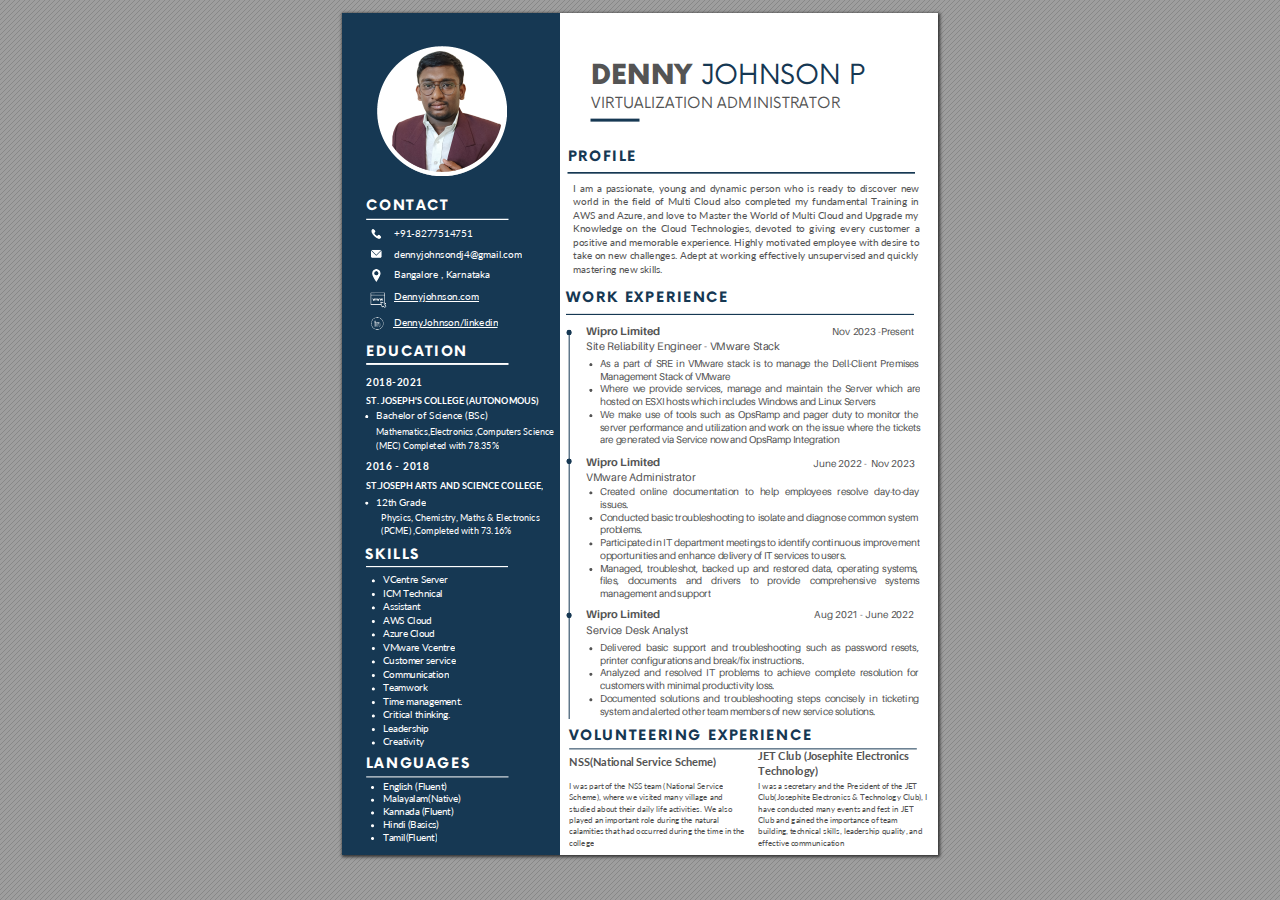
==== Denny-Johnson.html @ 2ca5f696 "First push" ====
<!DOCTYPE html>
<!-- Created by pdf2htmlEX (https://github.com/pdf2htmlEX/pdf2htmlEX) -->
<html xmlns="http://www.w3.org/1999/xhtml">
<head>
<meta charset="utf-8"/>
<meta name="generator" content="pdf2htmlEX"/>
<meta http-equiv="X-UA-Compatible" content="IE=edge,chrome=1"/>
<style type="text/css">
/*! 
 * Base CSS for pdf2htmlEX
 * Copyright 2012,2013 Lu Wang <coolwanglu@gmail.com> 
 * https://github.com/pdf2htmlEX/pdf2htmlEX/blob/master/share/LICENSE
 */#sidebar{position:absolute;top:0;left:0;bottom:0;width:250px;padding:0;margin:0;overflow:auto}#page-container{position:absolute;top:0;left:0;margin:0;padding:0;border:0}@media screen{#sidebar.opened+#page-container{left:250px}#page-container{bottom:0;right:0;overflow:auto}.loading-indicator{display:none}.loading-indicator.active{display:block;position:absolute;width:64px;height:64px;top:50%;left:50%;margin-top:-32px;margin-left:-32px}.loading-indicator img{position:absolute;top:0;left:0;bottom:0;right:0}}@media print{@page{margin:0}html{margin:0}body{margin:0;-webkit-print-color-adjust:exact}#sidebar{display:none}#page-container{width:auto;height:auto;overflow:visible;background-color:transparent}.d{display:none}}.pf{position:relative;background-color:white;overflow:hidden;margin:0;border:0}.pc{position:absolute;border:0;padding:0;margin:0;top:0;left:0;width:100%;height:100%;overflow:hidden;display:block;transform-origin:0 0;-ms-transform-origin:0 0;-webkit-transform-origin:0 0}.pc.opened{display:block}.bf{position:absolute;border:0;margin:0;top:0;bottom:0;width:100%;height:100%;-ms-user-select:none;-moz-user-select:none;-webkit-user-select:none;user-select:none}.bi{position:absolute;border:0;margin:0;-ms-user-select:none;-moz-user-select:none;-webkit-user-select:none;user-select:none}@media print{.pf{margin:0;box-shadow:none;page-break-after:always;page-break-inside:avoid}@-moz-document url-prefix(){.pf{overflow:visible;border:1px solid #fff}.pc{overflow:visible}}}.c{position:absolute;border:0;padding:0;margin:0;overflow:hidden;display:block}.t{position:absolute;white-space:pre;font-size:1px;transform-origin:0 100%;-ms-transform-origin:0 100%;-webkit-transform-origin:0 100%;unicode-bidi:bidi-override;-moz-font-feature-settings:"liga" 0}.t:after{content:''}.t:before{content:'';display:inline-block}.t span{position:relative;unicode-bidi:bidi-override}._{display:inline-block;color:transparent;z-index:-1}::selection{background:rgba(127,255,255,0.4)}::-moz-selection{background:rgba(127,255,255,0.4)}.pi{display:none}.d{position:absolute;transform-origin:0 100%;-ms-transform-origin:0 100%;-webkit-transform-origin:0 100%}.it{border:0;background-color:rgba(255,255,255,0.0)}.ir:hover{cursor:pointer}</style>
<style type="text/css">
/*! 
 * Fancy styles for pdf2htmlEX
 * Copyright 2012,2013 Lu Wang <coolwanglu@gmail.com> 
 * https://github.com/pdf2htmlEX/pdf2htmlEX/blob/master/share/LICENSE
 */@keyframes fadein{from{opacity:0}to{opacity:1}}@-webkit-keyframes fadein{from{opacity:0}to{opacity:1}}@keyframes swing{0{transform:rotate(0)}10%{transform:rotate(0)}90%{transform:rotate(720deg)}100%{transform:rotate(720deg)}}@-webkit-keyframes swing{0{-webkit-transform:rotate(0)}10%{-webkit-transform:rotate(0)}90%{-webkit-transform:rotate(720deg)}100%{-webkit-transform:rotate(720deg)}}@media screen{#sidebar{background-color:#2f3236;background-image:url("[data-uri]")}#outline{font-family:Georgia,Times,"Times New Roman",serif;font-size:13px;margin:2em 1em}#outline ul{padding:0}#outline li{list-style-type:none;margin:1em 0}#outline li>ul{margin-left:1em}#outline a,#outline a:visited,#outline a:hover,#outline a:active{line-height:1.2;color:#e8e8e8;text-overflow:ellipsis;white-space:nowrap;text-decoration:none;display:block;overflow:hidden;outline:0}#outline a:hover{color:#0cf}#page-container{background-color:#9e9e9e;background-image:url("[data-uri]");-webkit-transition:left 500ms;transition:left 500ms}.pf{margin:13px auto;box-shadow:1px 1px 3px 1px #333;border-collapse:separate}.pc.opened{-webkit-animation:fadein 100ms;animation:fadein 100ms}.loading-indicator.active{-webkit-animation:swing 1.5s ease-in-out .01s infinite alternate none;animation:swing 1.5s ease-in-out .01s infinite alternate none}.checked{background:no-repeat url([data-uri])}}</style>
<style type="text/css">
.ff0{font-family:sans-serif;visibility:hidden;}
@font-face{font-family:ff1;src:url('[data-uri]')format("woff");}.ff1{font-family:ff1;line-height:0.770000;font-style:normal;font-weight:normal;visibility:visible;}
@font-face{font-family:ff2;src:url('[data-uri]')format("woff");}.ff2{font-family:ff2;line-height:0.750000;font-style:normal;font-weight:normal;visibility:visible;}
@font-face{font-family:ff3;src:url('[data-uri]')format("woff");}.ff3{font-family:ff3;line-height:0.770000;font-style:normal;font-weight:normal;visibility:visible;}
@font-face{font-family:ff4;src:url('[data-uri]')format("woff");}.ff4{font-family:ff4;line-height:0.958000;font-style:normal;font-weight:normal;visibility:visible;}
@font-face{font-family:ff5;src:url('[data-uri]')format("woff");}.ff5{font-family:ff5;line-height:0.965500;font-style:normal;font-weight:normal;visibility:visible;}
@font-face{font-family:ff6;src:url('[data-uri]')format("woff");}.ff6{font-family:ff6;line-height:0.931000;font-style:normal;font-weight:normal;visibility:visible;}
@font-face{font-family:ff7;src:url('[data-uri]')format("woff");}.ff7{font-family:ff7;line-height:0.964000;font-style:normal;font-weight:normal;visibility:visible;}
.m0{transform:matrix(0.250000,0.000000,0.000000,0.250000,0,0);-ms-transform:matrix(0.250000,0.000000,0.000000,0.250000,0,0);-webkit-transform:matrix(0.250000,0.000000,0.000000,0.250000,0,0);}
.m1{transform:none;-ms-transform:none;-webkit-transform:none;}
.v0{vertical-align:0.000000px;}
.ls0{letter-spacing:0.000000px;}
.sc_{text-shadow:none;}
.sc0{text-shadow:-0.015em 0 transparent,0 0.015em transparent,0.015em 0 transparent,0 -0.015em  transparent;}
@media screen and (-webkit-min-device-pixel-ratio:0){
.sc_{-webkit-text-stroke:0px transparent;}
.sc0{-webkit-text-stroke:0.015em transparent;text-shadow:none;}
}
.ws1{word-spacing:-38.102393px;}
.ws9{word-spacing:-10.687139px;}
.ws3{word-spacing:-10.237439px;}
.ws7{word-spacing:-10.139994px;}
.ws2{word-spacing:-10.139955px;}
.ws8{word-spacing:-10.139949px;}
.ws0{word-spacing:-10.139943px;}
.ws4{word-spacing:-10.135626px;}
.ws5{word-spacing:-9.722879px;}
.ws6{word-spacing:-9.717570px;}
.wsb{word-spacing:-8.203680px;}
.wsa{word-spacing:-8.192000px;}
.wsc{word-spacing:0.000000px;}
._5{margin-left:-1.054970px;}
._3{width:1.447965px;}
._0{width:3.196674px;}
._2{width:5.003906px;}
._1{width:6.652161px;}
._4{width:8.328775px;}
._9{width:9.877918px;}
._8{width:11.362708px;}
._6{width:16.543832px;}
._7{width:29.198012px;}
.fc2{color:rgb(22,56,83);}
.fc1{color:rgb(84,84,84);}
.fc0{color:rgb(255,255,255);}
.fs7{font-size:32.000000px;}
.fs6{font-size:35.999999px;}
.fs5{font-size:37.979998px;}
.fs4{font-size:39.989998px;}
.fs8{font-size:43.979998px;}
.fs0{font-size:55.979998px;}
.fs3{font-size:61.499997px;}
.fs2{font-size:107.999996px;}
.fs1{font-size:108.089992px;}
.y0{bottom:-0.500000px;}
.y1{bottom:0.000014px;}
.y33{bottom:9.710319px;}
.y22{bottom:14.243615px;}
.y32{bottom:21.043653px;}
.y21{bottom:26.993615px;}
.y31{bottom:32.376986px;}
.y20{bottom:39.743614px;}
.y30{bottom:43.710319px;}
.y1f{bottom:52.493614px;}
.y2f{bottom:55.043653px;}
.y1e{bottom:65.243613px;}
.y2e{bottom:66.376986px;}
.y35{bottom:80.010885px;}
.y23{bottom:86.760884px;}
.y36{bottom:88.293572px;}
.y34{bottom:95.010884px;}
.y17{bottom:109.635691px;}
.y25{bottom:114.831619px;}
.y16{bottom:123.135691px;}
.y15{bottom:136.635690px;}
.y54{bottom:140.117226px;}
.y14{bottom:150.135690px;}
.y53{bottom:152.867226px;}
.y13{bottom:163.635689px;}
.y52{bottom:165.617225px;}
.y12{bottom:177.135689px;}
.y51{bottom:178.367225px;}
.y11{bottom:190.635688px;}
.y50{bottom:191.117224px;}
.y4f{bottom:203.867224px;}
.y10{bottom:204.135687px;}
.yf{bottom:217.635687px;}
.y3e{bottom:221.317263px;}
.ye{bottom:231.135686px;}
.y3c{bottom:237.203606px;}
.y3d{bottom:237.280838px;}
.yd{bottom:244.635686px;}
.y4e{bottom:257.597101px;}
.yc{bottom:258.135685px;}
.y4d{bottom:270.347101px;}
.yb{bottom:271.635685px;}
.y4c{bottom:283.097100px;}
.y4b{bottom:295.847100px;}
.ya{bottom:296.107716px;}
.y4a{bottom:308.597099px;}
.y49{bottom:321.347099px;}
.y59{bottom:321.358523px;}
.y48{bottom:334.097098px;}
.y58{bottom:334.858522px;}
.y47{bottom:346.847098px;}
.y1d{bottom:349.394865px;}
.y46{bottom:359.597097px;}
.y1c{bottom:366.108465px;}
.y3b{bottom:374.047112px;}
.y1b{bottom:385.158488px;}
.y39{bottom:388.344896px;}
.y3a{bottom:389.097080px;}
.y57{bottom:406.408495px;}
.y45{bottom:411.208459px;}
.y56{bottom:419.908495px;}
.y44{bottom:423.958458px;}
.y19{bottom:435.808429px;}
.y43{bottom:436.708458px;}
.y42{bottom:449.458457px;}
.y18{bottom:450.958400px;}
.y41{bottom:462.208457px;}
.y1a{bottom:469.209472px;}
.y40{bottom:474.958456px;}
.y3f{bottom:487.708456px;}
.y2{bottom:498.326785px;}
.y38{bottom:504.858377px;}
.y37{bottom:519.908328px;}
.y5a{bottom:519.908357px;}
.y55{bottom:528.772068px;}
.y24{bottom:552.265465px;}
.y9{bottom:554.971472px;}
.y8{bottom:577.469741px;}
.y2d{bottom:582.668911px;}
.y2c{bottom:596.168910px;}
.y7{bottom:596.919849px;}
.y2b{bottom:609.668910px;}
.y6{bottom:617.810408px;}
.y2a{bottom:623.168909px;}
.y29{bottom:636.668909px;}
.y5{bottom:644.834270px;}
.y28{bottom:650.168908px;}
.y27{bottom:663.668908px;}
.y26{bottom:693.704253px;}
.y4{bottom:747.986849px;}
.y3{bottom:771.308889px;}
.ha{height:24.816000px;}
.h10{height:27.917999px;}
.h8{height:28.259999px;}
.hf{height:28.636918px;}
.h7{height:29.453488px;}
.he{height:30.152459px;}
.h6{height:31.012243px;}
.h9{height:31.392148px;}
.hc{height:32.325298px;}
.hd{height:33.160918px;}
.hb{height:34.524298px;}
.h3{height:42.544798px;}
.h5{height:46.739998px;}
.h4{height:82.091718px;}
.h2{height:842.249965px;}
.h0{height:842.249979px;}
.h1{height:842.500000px;}
.w2{width:595.499975px;}
.w0{width:595.500000px;}
.w1{width:596.000000px;}
.x0{left:0.000000px;}
.x4{left:22.739688px;}
.x1{left:23.777136px;}
.x6{left:34.236733px;}
.x10{left:38.356793px;}
.x5{left:40.751973px;}
.x3{left:51.351550px;}
.x7{left:223.843248px;}
.x9{left:225.477574px;}
.x8{left:226.865441px;}
.xa{left:230.356469px;}
.xc{left:244.050326px;}
.x2{left:248.674590px;}
.xf{left:258.248456px;}
.xb{left:416.012935px;}
.xd{left:470.279123px;}
.xe{left:471.302941px;}
.x11{left:489.591198px;}
@media print{
.v0{vertical-align:0.000000pt;}
.ls0{letter-spacing:0.000000pt;}
.ws1{word-spacing:-50.803190pt;}
.ws9{word-spacing:-14.249519pt;}
.ws3{word-spacing:-13.649919pt;}
.ws7{word-spacing:-13.519991pt;}
.ws2{word-spacing:-13.519939pt;}
.ws8{word-spacing:-13.519931pt;}
.ws0{word-spacing:-13.519923pt;}
.ws4{word-spacing:-13.514168pt;}
.ws5{word-spacing:-12.963839pt;}
.ws6{word-spacing:-12.956759pt;}
.wsb{word-spacing:-10.938239pt;}
.wsa{word-spacing:-10.922667pt;}
.wsc{word-spacing:0.000000pt;}
._5{margin-left:-1.406626pt;}
._3{width:1.930620pt;}
._0{width:4.262232pt;}
._2{width:6.671875pt;}
._1{width:8.869548pt;}
._4{width:11.105033pt;}
._9{width:13.170558pt;}
._8{width:15.150277pt;}
._6{width:22.058442pt;}
._7{width:38.930682pt;}
.fs7{font-size:42.666667pt;}
.fs6{font-size:47.999998pt;}
.fs5{font-size:50.639997pt;}
.fs4{font-size:53.319997pt;}
.fs8{font-size:58.639997pt;}
.fs0{font-size:74.639997pt;}
.fs3{font-size:81.999997pt;}
.fs2{font-size:143.999994pt;}
.fs1{font-size:144.119990pt;}
.y0{bottom:-0.666667pt;}
.y1{bottom:0.000018pt;}
.y33{bottom:12.947093pt;}
.y22{bottom:18.991487pt;}
.y32{bottom:28.058204pt;}
.y21{bottom:35.991487pt;}
.y31{bottom:43.169315pt;}
.y20{bottom:52.991486pt;}
.y30{bottom:58.280426pt;}
.y1f{bottom:69.991485pt;}
.y2f{bottom:73.391537pt;}
.y1e{bottom:86.991484pt;}
.y2e{bottom:88.502648pt;}
.y35{bottom:106.681180pt;}
.y23{bottom:115.681179pt;}
.y36{bottom:117.724763pt;}
.y34{bottom:126.681179pt;}
.y17{bottom:146.180922pt;}
.y25{bottom:153.108826pt;}
.y16{bottom:164.180921pt;}
.y15{bottom:182.180920pt;}
.y54{bottom:186.822968pt;}
.y14{bottom:200.180920pt;}
.y53{bottom:203.822968pt;}
.y13{bottom:218.180919pt;}
.y52{bottom:220.822967pt;}
.y12{bottom:236.180918pt;}
.y51{bottom:237.822966pt;}
.y11{bottom:254.180917pt;}
.y50{bottom:254.822965pt;}
.y4f{bottom:271.822965pt;}
.y10{bottom:272.180917pt;}
.yf{bottom:290.180916pt;}
.y3e{bottom:295.089684pt;}
.ye{bottom:308.180915pt;}
.y3c{bottom:316.271475pt;}
.y3d{bottom:316.374451pt;}
.yd{bottom:326.180914pt;}
.y4e{bottom:343.462802pt;}
.yc{bottom:344.180914pt;}
.y4d{bottom:360.462801pt;}
.yb{bottom:362.180913pt;}
.y4c{bottom:377.462800pt;}
.y4b{bottom:394.462800pt;}
.ya{bottom:394.810288pt;}
.y4a{bottom:411.462799pt;}
.y49{bottom:428.462798pt;}
.y59{bottom:428.478030pt;}
.y48{bottom:445.462797pt;}
.y58{bottom:446.478029pt;}
.y47{bottom:462.462797pt;}
.y1d{bottom:465.859821pt;}
.y46{bottom:479.462796pt;}
.y1c{bottom:488.144620pt;}
.y3b{bottom:498.729483pt;}
.y1b{bottom:513.544651pt;}
.y39{bottom:517.793194pt;}
.y3a{bottom:518.796106pt;}
.y57{bottom:541.877993pt;}
.y45{bottom:548.277945pt;}
.y56{bottom:559.877993pt;}
.y44{bottom:565.277944pt;}
.y19{bottom:581.077905pt;}
.y43{bottom:582.277944pt;}
.y42{bottom:599.277943pt;}
.y18{bottom:601.277866pt;}
.y41{bottom:616.277942pt;}
.y1a{bottom:625.612630pt;}
.y40{bottom:633.277942pt;}
.y3f{bottom:650.277941pt;}
.y2{bottom:664.435713pt;}
.y38{bottom:673.144503pt;}
.y37{bottom:693.211104pt;}
.y5a{bottom:693.211142pt;}
.y55{bottom:705.029423pt;}
.y24{bottom:736.353953pt;}
.y9{bottom:739.961963pt;}
.y8{bottom:769.959654pt;}
.y2d{bottom:776.891881pt;}
.y2c{bottom:794.891880pt;}
.y7{bottom:795.893132pt;}
.y2b{bottom:812.891880pt;}
.y6{bottom:823.747210pt;}
.y2a{bottom:830.891879pt;}
.y29{bottom:848.891878pt;}
.y5{bottom:859.779027pt;}
.y28{bottom:866.891877pt;}
.y27{bottom:884.891877pt;}
.y26{bottom:924.939005pt;}
.y4{bottom:997.315798pt;}
.y3{bottom:1028.411852pt;}
.ha{height:33.088000pt;}
.h10{height:37.223998pt;}
.h8{height:37.679998pt;}
.hf{height:38.182558pt;}
.h7{height:39.271318pt;}
.he{height:40.203278pt;}
.h6{height:41.349658pt;}
.h9{height:41.856198pt;}
.hc{height:43.100398pt;}
.hd{height:44.214558pt;}
.hb{height:46.032397pt;}
.h3{height:56.726398pt;}
.h5{height:62.319997pt;}
.h4{height:109.455624pt;}
.h2{height:1122.999953pt;}
.h0{height:1122.999972pt;}
.h1{height:1123.333333pt;}
.w2{width:793.999967pt;}
.w0{width:794.000000pt;}
.w1{width:794.666667pt;}
.x0{left:0.000000pt;}
.x4{left:30.319584pt;}
.x1{left:31.702848pt;}
.x6{left:45.648978pt;}
.x10{left:51.142391pt;}
.x5{left:54.335965pt;}
.x3{left:68.468733pt;}
.x7{left:298.457664pt;}
.x9{left:300.636765pt;}
.x8{left:302.487255pt;}
.xa{left:307.141958pt;}
.xc{left:325.400434pt;}
.x2{left:331.566121pt;}
.xf{left:344.331274pt;}
.xb{left:554.683913pt;}
.xd{left:627.038831pt;}
.xe{left:628.403922pt;}
.x11{left:652.788264pt;}
}
</style>
<script>
/*
 Copyright 2012 Mozilla Foundation 
 Copyright 2013 Lu Wang <coolwanglu@gmail.com>
 Apachine License Version 2.0 
*/
(function(){function b(a,b,e,f){var c=(a.className||"").split(/\s+/g);""===c[0]&&c.shift();var d=c.indexOf(b);0>d&&e&&c.push(b);0<=d&&f&&c.splice(d,1);a.className=c.join(" ");return 0<=d}if(!("classList"in document.createElement("div"))){var e={add:function(a){b(this.element,a,!0,!1)},contains:function(a){return b(this.element,a,!1,!1)},remove:function(a){b(this.element,a,!1,!0)},toggle:function(a){b(this.element,a,!0,!0)}};Object.defineProperty(HTMLElement.prototype,"classList",{get:function(){if(this._classList)return this._classList;
var a=Object.create(e,{element:{value:this,writable:!1,enumerable:!0}});Object.defineProperty(this,"_classList",{value:a,writable:!1,enumerable:!1});return a},enumerable:!0})}})();
</script>
<script>
(function(){/*
 pdf2htmlEX.js: Core UI functions for pdf2htmlEX 
 Copyright 2012,2013 Lu Wang <coolwanglu@gmail.com> and other contributors 
 https://github.com/pdf2htmlEX/pdf2htmlEX/blob/master/share/LICENSE 
*/
var pdf2htmlEX=window.pdf2htmlEX=window.pdf2htmlEX||{},CSS_CLASS_NAMES={page_frame:"pf",page_content_box:"pc",page_data:"pi",background_image:"bi",link:"l",input_radio:"ir",__dummy__:"no comma"},DEFAULT_CONFIG={container_id:"page-container",sidebar_id:"sidebar",outline_id:"outline",loading_indicator_cls:"loading-indicator",preload_pages:3,render_timeout:100,scale_step:0.9,key_handler:!0,hashchange_handler:!0,view_history_handler:!0,__dummy__:"no comma"},EPS=1E-6;
function invert(a){var b=a[0]*a[3]-a[1]*a[2];return[a[3]/b,-a[1]/b,-a[2]/b,a[0]/b,(a[2]*a[5]-a[3]*a[4])/b,(a[1]*a[4]-a[0]*a[5])/b]}function transform(a,b){return[a[0]*b[0]+a[2]*b[1]+a[4],a[1]*b[0]+a[3]*b[1]+a[5]]}function get_page_number(a){return parseInt(a.getAttribute("data-page-no"),16)}function disable_dragstart(a){for(var b=0,c=a.length;b<c;++b)a[b].addEventListener("dragstart",function(){return!1},!1)}
function clone_and_extend_objs(a){for(var b={},c=0,e=arguments.length;c<e;++c){var h=arguments[c],d;for(d in h)h.hasOwnProperty(d)&&(b[d]=h[d])}return b}
function Page(a){if(a){this.shown=this.loaded=!1;this.page=a;this.num=get_page_number(a);this.original_height=a.clientHeight;this.original_width=a.clientWidth;var b=a.getElementsByClassName(CSS_CLASS_NAMES.page_content_box)[0];b&&(this.content_box=b,this.original_scale=this.cur_scale=this.original_height/b.clientHeight,this.page_data=JSON.parse(a.getElementsByClassName(CSS_CLASS_NAMES.page_data)[0].getAttribute("data-data")),this.ctm=this.page_data.ctm,this.ictm=invert(this.ctm),this.loaded=!0)}}
Page.prototype={hide:function(){this.loaded&&this.shown&&(this.content_box.classList.remove("opened"),this.shown=!1)},show:function(){this.loaded&&!this.shown&&(this.content_box.classList.add("opened"),this.shown=!0)},rescale:function(a){this.cur_scale=0===a?this.original_scale:a;this.loaded&&(a=this.content_box.style,a.msTransform=a.webkitTransform=a.transform="scale("+this.cur_scale.toFixed(3)+")");a=this.page.style;a.height=this.original_height*this.cur_scale+"px";a.width=this.original_width*this.cur_scale+
"px"},view_position:function(){var a=this.page,b=a.parentNode;return[b.scrollLeft-a.offsetLeft-a.clientLeft,b.scrollTop-a.offsetTop-a.clientTop]},height:function(){return this.page.clientHeight},width:function(){return this.page.clientWidth}};function Viewer(a){this.config=clone_and_extend_objs(DEFAULT_CONFIG,0<arguments.length?a:{});this.pages_loading=[];this.init_before_loading_content();var b=this;document.addEventListener("DOMContentLoaded",function(){b.init_after_loading_content()},!1)}
Viewer.prototype={scale:1,cur_page_idx:0,first_page_idx:0,init_before_loading_content:function(){this.pre_hide_pages()},initialize_radio_button:function(){for(var a=document.getElementsByClassName(CSS_CLASS_NAMES.input_radio),b=0;b<a.length;b++)a[b].addEventListener("click",function(){this.classList.toggle("checked")})},init_after_loading_content:function(){this.sidebar=document.getElementById(this.config.sidebar_id);this.outline=document.getElementById(this.config.outline_id);this.container=document.getElementById(this.config.container_id);
this.loading_indicator=document.getElementsByClassName(this.config.loading_indicator_cls)[0];for(var a=!0,b=this.outline.childNodes,c=0,e=b.length;c<e;++c)if("ul"===b[c].nodeName.toLowerCase()){a=!1;break}a||this.sidebar.classList.add("opened");this.find_pages();if(0!=this.pages.length){disable_dragstart(document.getElementsByClassName(CSS_CLASS_NAMES.background_image));this.config.key_handler&&this.register_key_handler();var h=this;this.config.hashchange_handler&&window.addEventListener("hashchange",
function(a){h.navigate_to_dest(document.location.hash.substring(1))},!1);this.config.view_history_handler&&window.addEventListener("popstate",function(a){a.state&&h.navigate_to_dest(a.state)},!1);this.container.addEventListener("scroll",function(){h.update_page_idx();h.schedule_render(!0)},!1);[this.container,this.outline].forEach(function(a){a.addEventListener("click",h.link_handler.bind(h),!1)});this.initialize_radio_button();this.render()}},find_pages:function(){for(var a=[],b={},c=this.container.childNodes,
e=0,h=c.length;e<h;++e){var d=c[e];d.nodeType===Node.ELEMENT_NODE&&d.classList.contains(CSS_CLASS_NAMES.page_frame)&&(d=new Page(d),a.push(d),b[d.num]=a.length-1)}this.pages=a;this.page_map=b},load_page:function(a,b,c){var e=this.pages;if(!(a>=e.length||(e=e[a],e.loaded||this.pages_loading[a]))){var e=e.page,h=e.getAttribute("data-page-url");if(h){this.pages_loading[a]=!0;var d=e.getElementsByClassName(this.config.loading_indicator_cls)[0];"undefined"===typeof d&&(d=this.loading_indicator.cloneNode(!0),
d.classList.add("active"),e.appendChild(d));var f=this,g=new XMLHttpRequest;g.open("GET",h,!0);g.onload=function(){if(200===g.status||0===g.status){var b=document.createElement("div");b.innerHTML=g.responseText;for(var d=null,b=b.childNodes,e=0,h=b.length;e<h;++e){var p=b[e];if(p.nodeType===Node.ELEMENT_NODE&&p.classList.contains(CSS_CLASS_NAMES.page_frame)){d=p;break}}b=f.pages[a];f.container.replaceChild(d,b.page);b=new Page(d);f.pages[a]=b;b.hide();b.rescale(f.scale);disable_dragstart(d.getElementsByClassName(CSS_CLASS_NAMES.background_image));
f.schedule_render(!1);c&&c(b)}delete f.pages_loading[a]};g.send(null)}void 0===b&&(b=this.config.preload_pages);0<--b&&(f=this,setTimeout(function(){f.load_page(a+1,b)},0))}},pre_hide_pages:function(){var a="@media screen{."+CSS_CLASS_NAMES.page_content_box+"{display:none;}}",b=document.createElement("style");b.styleSheet?b.styleSheet.cssText=a:b.appendChild(document.createTextNode(a));document.head.appendChild(b)},render:function(){for(var a=this.container,b=a.scrollTop,c=a.clientHeight,a=b-c,b=
b+c+c,c=this.pages,e=0,h=c.length;e<h;++e){var d=c[e],f=d.page,g=f.offsetTop+f.clientTop,f=g+f.clientHeight;g<=b&&f>=a?d.loaded?d.show():this.load_page(e):d.hide()}},update_page_idx:function(){var a=this.pages,b=a.length;if(!(2>b)){for(var c=this.container,e=c.scrollTop,c=e+c.clientHeight,h=-1,d=b,f=d-h;1<f;){var g=h+Math.floor(f/2),f=a[g].page;f.offsetTop+f.clientTop+f.clientHeight>=e?d=g:h=g;f=d-h}this.first_page_idx=d;for(var g=h=this.cur_page_idx,k=0;d<b;++d){var f=a[d].page,l=f.offsetTop+f.clientTop,
f=f.clientHeight;if(l>c)break;f=(Math.min(c,l+f)-Math.max(e,l))/f;if(d===h&&Math.abs(f-1)<=EPS){g=h;break}f>k&&(k=f,g=d)}this.cur_page_idx=g}},schedule_render:function(a){if(void 0!==this.render_timer){if(!a)return;clearTimeout(this.render_timer)}var b=this;this.render_timer=setTimeout(function(){delete b.render_timer;b.render()},this.config.render_timeout)},register_key_handler:function(){var a=this;window.addEventListener("DOMMouseScroll",function(b){if(b.ctrlKey){b.preventDefault();var c=a.container,
e=c.getBoundingClientRect(),c=[b.clientX-e.left-c.clientLeft,b.clientY-e.top-c.clientTop];a.rescale(Math.pow(a.config.scale_step,b.detail),!0,c)}},!1);window.addEventListener("keydown",function(b){var c=!1,e=b.ctrlKey||b.metaKey,h=b.altKey;switch(b.keyCode){case 61:case 107:case 187:e&&(a.rescale(1/a.config.scale_step,!0),c=!0);break;case 173:case 109:case 189:e&&(a.rescale(a.config.scale_step,!0),c=!0);break;case 48:e&&(a.rescale(0,!1),c=!0);break;case 33:h?a.scroll_to(a.cur_page_idx-1):a.container.scrollTop-=
a.container.clientHeight;c=!0;break;case 34:h?a.scroll_to(a.cur_page_idx+1):a.container.scrollTop+=a.container.clientHeight;c=!0;break;case 35:a.container.scrollTop=a.container.scrollHeight;c=!0;break;case 36:a.container.scrollTop=0,c=!0}c&&b.preventDefault()},!1)},rescale:function(a,b,c){var e=this.scale;this.scale=a=0===a?1:b?e*a:a;c||(c=[0,0]);b=this.container;c[0]+=b.scrollLeft;c[1]+=b.scrollTop;for(var h=this.pages,d=h.length,f=this.first_page_idx;f<d;++f){var g=h[f].page;if(g.offsetTop+g.clientTop>=
c[1])break}g=f-1;0>g&&(g=0);var g=h[g].page,k=g.clientWidth,f=g.clientHeight,l=g.offsetLeft+g.clientLeft,m=c[0]-l;0>m?m=0:m>k&&(m=k);k=g.offsetTop+g.clientTop;c=c[1]-k;0>c?c=0:c>f&&(c=f);for(f=0;f<d;++f)h[f].rescale(a);b.scrollLeft+=m/e*a+g.offsetLeft+g.clientLeft-m-l;b.scrollTop+=c/e*a+g.offsetTop+g.clientTop-c-k;this.schedule_render(!0)},fit_width:function(){var a=this.cur_page_idx;this.rescale(this.container.clientWidth/this.pages[a].width(),!0);this.scroll_to(a)},fit_height:function(){var a=this.cur_page_idx;
this.rescale(this.container.clientHeight/this.pages[a].height(),!0);this.scroll_to(a)},get_containing_page:function(a){for(;a;){if(a.nodeType===Node.ELEMENT_NODE&&a.classList.contains(CSS_CLASS_NAMES.page_frame)){a=get_page_number(a);var b=this.page_map;return a in b?this.pages[b[a]]:null}a=a.parentNode}return null},link_handler:function(a){var b=a.target,c=b.getAttribute("data-dest-detail");if(c){if(this.config.view_history_handler)try{var e=this.get_current_view_hash();window.history.replaceState(e,
"","#"+e);window.history.pushState(c,"","#"+c)}catch(h){}this.navigate_to_dest(c,this.get_containing_page(b));a.preventDefault()}},navigate_to_dest:function(a,b){try{var c=JSON.parse(a)}catch(e){return}if(c instanceof Array){var h=c[0],d=this.page_map;if(h in d){for(var f=d[h],h=this.pages[f],d=2,g=c.length;d<g;++d){var k=c[d];if(null!==k&&"number"!==typeof k)return}for(;6>c.length;)c.push(null);var g=b||this.pages[this.cur_page_idx],d=g.view_position(),d=transform(g.ictm,[d[0],g.height()-d[1]]),
g=this.scale,l=[0,0],m=!0,k=!1,n=this.scale;switch(c[1]){case "XYZ":l=[null===c[2]?d[0]:c[2]*n,null===c[3]?d[1]:c[3]*n];g=c[4];if(null===g||0===g)g=this.scale;k=!0;break;case "Fit":case "FitB":l=[0,0];k=!0;break;case "FitH":case "FitBH":l=[0,null===c[2]?d[1]:c[2]*n];k=!0;break;case "FitV":case "FitBV":l=[null===c[2]?d[0]:c[2]*n,0];k=!0;break;case "FitR":l=[c[2]*n,c[5]*n],m=!1,k=!0}if(k){this.rescale(g,!1);var p=this,c=function(a){l=transform(a.ctm,l);m&&(l[1]=a.height()-l[1]);p.scroll_to(f,l)};h.loaded?
c(h):(this.load_page(f,void 0,c),this.scroll_to(f))}}}},scroll_to:function(a,b){var c=this.pages;if(!(0>a||a>=c.length)){c=c[a].view_position();void 0===b&&(b=[0,0]);var e=this.container;e.scrollLeft+=b[0]-c[0];e.scrollTop+=b[1]-c[1]}},get_current_view_hash:function(){var a=[],b=this.pages[this.cur_page_idx];a.push(b.num);a.push("XYZ");var c=b.view_position(),c=transform(b.ictm,[c[0],b.height()-c[1]]);a.push(c[0]/this.scale);a.push(c[1]/this.scale);a.push(this.scale);return JSON.stringify(a)}};
pdf2htmlEX.Viewer=Viewer;})();
</script>
<script>
try{
pdf2htmlEX.defaultViewer = new pdf2htmlEX.Viewer({});
}catch(e){}
</script>
<title></title>
</head>
<body>
<div id="sidebar">
<div id="outline">
</div>
</div>
<div id="page-container">
<div id="pf1" class="pf w0 h0" data-page-no="1"><div class="pc pc1 w0 h0"><img class="bi x0 y0 w1 h1" alt="" src="[data-uri]"/><div class="c x0 y1 w2 h2"><div class="t m0 x1 h3 y2 ff1 fs0 fc0 sc0 ls0 ws0">E<span class="_"> </span>D<span class="_"> </span>U<span class="_"> </span>C<span class="_"> </span>A<span class="_"> </span>T<span class="_"> </span>I<span class="_"> </span>O<span class="_"> </span>N</div><div class="t m0 x2 h4 y3 ff2 fs1 fc1 sc0 ls0 ws1">DENNY<span class="_"> </span><span class="ff3 fs2 fc2 wsc v0">JOHNSON P</span></div><div class="t m0 x2 h5 y4 ff3 fs3 fc1 sc0 ls0 wsc">VIRTUALIZATION ADMINISTRATOR</div><div class="t m0 x1 h3 y5 ff1 fs0 fc0 sc0 ls0 ws2">C<span class="_"> </span>O<span class="_"> </span>N<span class="_"> </span>T<span class="_"> </span>A<span class="_"> </span>C<span class="_"> </span>T</div><div class="t m0 x3 h6 y6 ff4 fs4 fc0 sc0 ls0 ws3">+91-8277514751</div><div class="t m0 x3 h6 y7 ff4 fs4 fc0 sc0 ls0 ws3">dennyjohnsondj4@gmail.com</div><div class="t m0 x3 h6 y8 ff4 fs4 fc0 sc0 ls0 wsc">Bangalore , Karnataka</div><div class="t m0 x3 h6 y9 ff4 fs4 fc0 sc0 ls0 ws3">Dennyjohnson.com</div><div class="t m0 x4 h3 ya ff1 fs0 fc0 sc0 ls0 ws4">S<span class="_"> </span>K<span class="_"> </span>I<span class="_"> </span>L<span class="_"> </span>L<span class="_"> </span>S</div><div class="t m0 x5 h7 yb ff4 fs5 fc0 sc0 ls0 wsc">VCentre Server</div><div class="t m0 x5 h7 yc ff4 fs5 fc0 sc0 ls0 wsc">ICM Technical</div><div class="t m0 x5 h7 yd ff4 fs5 fc0 sc0 ls0 ws5">Assistant</div><div class="t m0 x5 h7 ye ff4 fs5 fc0 sc0 ls0 wsc">AWS Cloud </div><div class="t m0 x5 h7 yf ff4 fs5 fc0 sc0 ls0 wsc">Azure Cloud </div><div class="t m0 x5 h7 y10 ff4 fs5 fc0 sc0 ls0 wsc">VMware Vcentre</div><div class="t m0 x5 h7 y11 ff4 fs5 fc0 sc0 ls0 wsc">Customer service</div><div class="t m0 x5 h7 y12 ff4 fs5 fc0 sc0 ls0 ws5">Communication</div><div class="t m0 x5 h7 y13 ff4 fs5 fc0 sc0 ls0 ws5">Teamwork</div><div class="t m0 x5 h7 y14 ff4 fs5 fc0 sc0 ls0 wsc">Time management.</div><div class="t m0 x5 h7 y15 ff4 fs5 fc0 sc0 ls0 wsc">Critical thinking.</div><div class="t m0 x5 h7 y16 ff4 fs5 fc0 sc0 ls0 ws5">Leadership</div><div class="t m0 x5 h7 y17 ff4 fs5 fc0 sc0 ls0 ws5">Creativity</div><div class="t m0 x1 h8 y18 ff5 fs6 fc0 sc0 ls0 wsc">ST. JOSEPH&apos;S COLLEGE (AUTONOMOUS) </div><div class="t m0 x6 h6 y19 ff4 fs4 fc0 sc0 ls0 wsc">Bachelor of Science (BSc)</div><div class="t m0 x1 h9 y1a ff5 fs4 fc0 sc0 ls0 ws6">2<span class="_ _0"></span>0<span class="_ _0"></span>1<span class="_ _0"></span>8<span class="_ _0"></span>-<span class="_ _0"></span>2<span class="_ _0"></span>0<span class="_ _0"></span>2<span class="_ _0"></span>1</div><div class="t m0 x1 h9 y1b ff5 fs4 fc0 sc0 ls0 wsc">2<span class="_ _0"></span>0<span class="_ _0"></span>1<span class="_ _0"></span>6<span class="_ _0"></span> <span class="_ _0"></span>-<span class="_ _0"></span> <span class="_ _0"></span>2<span class="_ _0"></span>0<span class="_ _0"></span>1<span class="_ _0"></span>8<span class="_ _0"></span> </div><div class="t m0 x1 h8 y1c ff5 fs6 fc0 sc0 ls0 wsc">ST.JOSEPH ARTS AND SCIENCE COLLEGE,</div><div class="t m0 x6 h6 y1d ff4 fs4 fc0 sc0 ls0 wsc">12th Grade</div><div class="t m0 x5 h7 y1e ff4 fs5 fc0 sc0 ls0 wsc">English (Fluent)</div><div class="t m0 x5 h7 y1f ff4 fs5 fc0 sc0 ls0 ws5">Malayalam(Native)</div><div class="t m0 x5 h7 y20 ff4 fs5 fc0 sc0 ls0 wsc">Kannada (Fluent)</div><div class="t m0 x5 h7 y21 ff4 fs5 fc0 sc0 ls0 wsc">Hindi (Basics)</div><div class="t m0 x5 h7 y22 ff4 fs5 fc0 sc0 ls0 ws5">Tamil(Fluent)</div><div class="t m0 x1 h3 y23 ff1 fs0 fc0 sc0 ls0 ws7">L<span class="_"> </span>A<span class="_"> </span>N<span class="_"> </span>G<span class="_"> </span>U<span class="_"> </span>A<span class="_"> </span>G<span class="_"> </span>E<span class="_"> </span>S</div><div class="t m0 x7 h3 y24 ff1 fs0 fc2 sc0 ls0 wsc">W<span class="_ _1"> </span>O<span class="_ _1"> </span>R<span class="_ _1"> </span>K<span class="_ _1"> </span> <span class="_ _1"> </span>E<span class="_ _1"> </span>X<span class="_ _1"> </span>P<span class="_ _1"> </span>E<span class="_ _1"> </span>R<span class="_ _1"> </span>I<span class="_ _1"> </span>E<span class="_ _1"> </span>N<span class="_ _1"> </span>C<span class="_ _1"> </span>E</div><div class="t m0 x8 h3 y25 ff1 fs0 fc2 sc0 ls0 wsc">V<span class="_ _1"> </span>O<span class="_ _1"> </span>L<span class="_ _1"> </span>U<span class="_ _1"> </span>N<span class="_ _1"> </span>T<span class="_ _1"> </span>E<span class="_ _1"> </span>E<span class="_ _1"> </span>R<span class="_ _1"> </span>I<span class="_ _1"> </span>N<span class="_ _1"> </span>G<span class="_ _1"> </span> <span class="_ _1"> </span>E<span class="_ _1"> </span>X<span class="_ _1"> </span>P<span class="_ _1"> </span>E<span class="_ _1"> </span>R<span class="_ _1"> </span>I<span class="_ _1"> </span>E<span class="_ _1"> </span>N<span class="_ _1"> </span>C<span class="_ _1"> </span>E</div><div class="t m0 x9 h3 y26 ff1 fs0 fc2 sc0 ls0 ws8">P<span class="_"> </span>R<span class="_"> </span>O<span class="_"> </span>F<span class="_"> </span>I<span class="_"> </span>L<span class="_"> </span>E</div><div class="t m0 xa h6 y27 ff4 fs4 fc1 sc0 ls0 wsc">I <span class="_ _1"> </span>am <span class="_ _2"> </span>a <span class="_ _2"> </span>passionate, <span class="_ _1"> </span>young <span class="_ _2"> </span>and <span class="_ _1"> </span>dynamic <span class="_ _2"> </span>person <span class="_ _1"> </span>who <span class="_ _2"> </span>is <span class="_ _1"> </span>ready <span class="_ _2"> </span>to <span class="_ _1"> </span>discover <span class="_ _2"> </span>new</div><div class="t m0 xa h6 y28 ff4 fs4 fc1 sc0 ls0 wsc">world <span class="_ _2"> </span>in <span class="_ _2"> </span>the <span class="_ _2"> </span>field <span class="_ _1"> </span>of <span class="_ _2"> </span>Multi <span class="_ _2"> </span>Cloud <span class="_ _2"> </span>also <span class="_ _2"> </span>completed <span class="_ _1"> </span>my <span class="_ _2"> </span>fundamental <span class="_ _2"> </span>Training <span class="_ _2"> </span>in</div><div class="t m0 xa h6 y29 ff4 fs4 fc1 sc0 ls0 wsc">AWS and <span class="_ _3"></span>Azure, and <span class="_ _3"></span>love to <span class="_ _3"></span>Master the <span class="_ _3"></span>World of <span class="_ _3"></span>Multi Cloud <span class="_ _3"></span>and Upgrade <span class="_ _3"></span>my</div><div class="t m0 xa h6 y2a ff4 fs4 fc1 sc0 ls0 wsc">Knowledge <span class="_ _1"> </span>on <span class="_ _4"> </span>the <span class="_ _1"> </span>Cloud <span class="_ _4"> </span>Technologies, <span class="_ _1"> </span>devoted <span class="_ _4"> </span>to <span class="_ _1"> </span>giving <span class="_ _4"> </span>every <span class="_ _1"> </span>customer <span class="_ _4"> </span>a</div><div class="t m0 xa h6 y2b ff4 fs4 fc1 sc0 ls0 wsc">positive <span class="_ _3"></span>and <span class="_ _3"></span>memorable <span class="_ _3"></span>experience. <span class="_ _3"></span>Highly <span class="_ _3"></span>motivated <span class="_ _3"></span>employee <span class="_ _3"></span>with <span class="_ _3"></span>desire <span class="_ _3"></span>to</div><div class="t m0 xa h6 y2c ff4 fs4 fc1 sc0 ls0 wsc">take <span class="_ _3"></span>on new <span class="_ _3"></span>challenges. <span class="_ _3"></span>Adept at <span class="_ _3"></span>working <span class="_ _3"></span>effectively unsupervised <span class="_ _3"></span>and <span class="_ _3"></span>quickly</div><div class="t m0 xa h6 y2d ff4 fs4 fc1 sc0 ls0 wsc">mastering new skills.</div><div class="t m0 xb ha y2e ff4 fs7 fc1 sc0 ls0 wsc">I was a sec<span class="_ _5"></span>retary and <span class="_ _5"></span>the Preside<span class="_ _5"></span>nt of the J<span class="_ _5"></span>ET</div><div class="t m0 xb ha y2f ff4 fs7 fc1 sc0 ls0 wsc">Club(Joseph<span class="_ _5"></span>ite Electro<span class="_ _5"></span>nics &amp; Tech<span class="_ _5"></span>nology Club<span class="_ _5"></span>), I</div><div class="t m0 xb ha y30 ff4 fs7 fc1 sc0 ls0 wsc">have conduc<span class="_ _5"></span>ted many ev<span class="_ _5"></span>ents and fe<span class="_ _5"></span>st in JET</div><div class="t m0 xb ha y31 ff4 fs7 fc1 sc0 ls0 wsc">Club and ga<span class="_ _5"></span>ined the im<span class="_ _5"></span>portance of<span class="_ _5"></span> team</div><div class="t m0 xb ha y32 ff4 fs7 fc1 sc0 ls0 wsc">building, t<span class="_ _5"></span>echnical sk<span class="_ _5"></span>ills, leade<span class="_ _5"></span>rship quali<span class="_ _5"></span>ty, and</div><div class="t m0 xb ha y33 ff4 fs7 fc1 sc0 ls0 wsc">effective c<span class="_ _5"></span>ommunicatio<span class="_ _5"></span>n</div><div class="t m0 xb hb y34 ff5 fs8 fc1 sc0 ls0 wsc">JET Club (J<span class="_ _5"></span>osephite Ele<span class="_ _5"></span>ctronics</div><div class="t m0 xb hb y35 ff5 fs8 fc1 sc0 ls0 ws9">Technology)</div><div class="t m0 x8 ha y2e ff4 fs7 fc1 sc0 ls0 wsc">I was part <span class="_ _5"></span>of the NSS <span class="_ _5"></span>team (Natio<span class="_ _5"></span>nal Service</div><div class="t m0 x8 ha y2f ff4 fs7 fc1 sc0 ls0 wsc">Scheme), wh<span class="_ _5"></span>ere we visi<span class="_ _5"></span>ted many vi<span class="_ _5"></span>llage and</div><div class="t m0 x8 ha y30 ff4 fs7 fc1 sc0 ls0 wsc">studied abo<span class="_ _5"></span>ut their da<span class="_ _5"></span>ily life ac<span class="_ _5"></span>tivities. W<span class="_ _5"></span>e also</div><div class="t m0 x8 ha y31 ff4 fs7 fc1 sc0 ls0 wsc">played an i<span class="_ _5"></span>mportant ro<span class="_ _5"></span>le during t<span class="_ _5"></span>he natural</div><div class="t m0 x8 ha y32 ff4 fs7 fc1 sc0 ls0 wsc">calamities <span class="_ _5"></span>that had oc<span class="_ _5"></span>curred duri<span class="_ _5"></span>ng the time<span class="_ _5"></span> in the</div><div class="t m0 x8 ha y33 ff4 fs7 fc1 sc0 ls0 wsa">college</div><div class="t m0 x8 hb y36 ff5 fs8 fc1 sc0 ls0 wsc">NSS(Nationa<span class="_ _5"></span>l Service S<span class="_ _5"></span>cheme)</div><div class="t m0 xc hc y37 ff6 fs8 fc1 sc0 ls0 wsc">Wipro Limited</div><div class="t m0 xc hd y38 ff7 fs8 fc1 sc0 ls0 wsc">Site Reliability Engineer - VMware Stack</div><div class="t m0 xd he y39 ff7 fs4 fc1 sc0 ls0 wsc">June 2022 -  Nov 2023 </div><div class="t m0 xc hc y3a ff6 fs8 fc1 sc0 ls0 wsc">Wipro Limited</div><div class="t m0 xc hd y3b ff7 fs8 fc1 sc0 ls0 wsc">VMware Administrator</div><div class="t m0 xe he y3c ff7 fs4 fc1 sc0 ls0 wsc">Aug 2021 - June 2022 </div><div class="t m0 xc hc y3d ff6 fs8 fc1 sc0 ls0 wsc">Wipro Limited</div><div class="t m0 xc hd y3e ff7 fs8 fc1 sc0 ls0 wsc">Service Desk Analyst</div><div class="t m0 xf hf y3f ff7 fs5 fc1 sc0 ls0 wsc">As <span class="_"> </span>a <span class="_ _1"> </span>part <span class="_ _1"> </span>of <span class="_"> </span>SRE <span class="_ _1"> </span>in <span class="_ _1"> </span>VMware <span class="_"> </span>stack <span class="_ _1"> </span>is <span class="_"> </span>to <span class="_ _1"> </span>manage <span class="_ _1"> </span>the <span class="_"> </span>Dell-Client <span class="_ _1"> </span>Premises</div><div class="t m0 xf hf y40 ff7 fs5 fc1 sc0 ls0 wsc">Management Stack of VMware </div><div class="t m0 xf hf y41 ff7 fs5 fc1 sc0 ls0 wsc">Where <span class="_"> </span>we <span class="_"> </span>provide <span class="_"> </span>services, <span class="_"> </span>manage <span class="_"> </span>and <span class="_"> </span>maintain <span class="_"> </span>the <span class="_"> </span>Server <span class="_"> </span>which <span class="_"> </span>are</div><div class="t m0 xf hf y42 ff7 fs5 fc1 sc0 ls0 wsc">hosted on ESXI hosts which includes Windows and Linux Servers </div><div class="t m0 xf hf y43 ff7 fs5 fc1 sc0 ls0 wsc">We <span class="_ _1"> </span>make <span class="_"> </span>use <span class="_ _1"> </span>of <span class="_ _1"> </span>tools <span class="_ _1"> </span>such <span class="_ _1"> </span>as <span class="_"> </span>OpsR<span class="_ _5"></span>amp <span class="_ _1"> </span>and <span class="_"> </span>pager <span class="_ _1"> </span>duty <span class="_ _1"> </span>to <span class="_ _1"> </span>monitor <span class="_ _1"> </span>the</div><div class="t m0 xf hf y44 ff7 fs5 fc1 sc0 ls0 wsc">server <span class="_ _3"></span>performance <span class="_ _0"></span>and <span class="_ _3"></span>utilization <span class="_ _0"></span>and <span class="_ _3"></span>work <span class="_ _3"></span>on <span class="_ _0"></span>the <span class="_ _3"></span>issue <span class="_ _0"></span>where <span class="_ _3"></span>the <span class="_ _0"></span>tickets</div><div class="t m0 xf hf y45 ff7 fs5 fc1 sc0 ls0 wsc">are generated via Service now and OpsRamp Integration</div><div class="t m0 xf hf y46 ff7 fs5 fc1 sc0 ls0 wsc">Created <span class="_ _6"> </span>online <span class="_ _6"> </span>documentation <span class="_ _6"> </span>to <span class="_ _6"> </span>help <span class="_ _6"> </span>employees <span class="_ _6"> </span>resolve <span class="_ _6"> </span>day-to-day</div><div class="t m0 xf hf y47 ff7 fs5 fc1 sc0 ls0 wsb">issues.</div><div class="t m0 xf hf y48 ff7 fs5 fc1 sc0 ls0 wsc">Conducted <span class="_ _3"></span>basic <span class="_ _3"></span>troubleshooting <span class="_ _3"></span>to <span class="_ _0"></span>isolate <span class="_ _3"></span>and <span class="_ _3"></span>diagnose <span class="_ _3"></span>common <span class="_ _3"></span>system</div><div class="t m0 xf hf y49 ff7 fs5 fc1 sc0 ls0 wsb">problems.</div><div class="t m0 xf hf y4a ff7 fs5 fc1 sc0 ls0 wsc">Participated in IT <span class="_ _3"></span>department meetings to identify <span class="_ _3"></span>continuous improvement</div><div class="t m0 xf hf y4b ff7 fs5 fc1 sc0 ls0 wsc">opportunities and enhance delivery of IT services to users.</div><div class="t m0 xf hf y4c ff7 fs5 fc1 sc0 ls0 wsc">Managed, <span class="_"> </span>troubleshot, <span class="_ _1"> </span>backed <span class="_"> </span>up <span class="_ _1"> </span>and <span class="_"> </span>restored <span class="_ _1"> </span>data, <span class="_"> </span>operating <span class="_"> </span>systems,</div><div class="t m0 xf hf y4d ff7 fs5 fc1 sc0 ls0 wsc">files, <span class="_ _7"> </span>documents <span class="_ _7"> </span>and <span class="_ _7"> </span>drivers <span class="_ _7"> </span>to <span class="_ _7"> </span>provide <span class="_ _7"> </span>comprehensive <span class="_ _7"> </span>systems</div><div class="t m0 xf hf y4e ff7 fs5 fc1 sc0 ls0 wsc">management and support</div><div class="t m0 xf hf y4f ff7 fs5 fc1 sc0 ls0 wsc">Delivered <span class="_ _8"> </span>basic <span class="_ _8"> </span>support <span class="_ _8"> </span>and <span class="_ _8"> </span>troubleshooting <span class="_ _8"> </span>such <span class="_ _8"> </span>as <span class="_ _8"> </span>password <span class="_ _8"> </span>resets,</div><div class="t m0 xf hf y50 ff7 fs5 fc1 sc0 ls0 wsc">printer configurations and break/fix instructions.</div><div class="t m0 xf hf y51 ff7 fs5 fc1 sc0 ls0 wsc">Analyzed <span class="_ _8"> </span>and <span class="_ _9"> </span>resolved <span class="_ _9"> </span>IT <span class="_ _8"> </span>problems <span class="_ _9"> </span>to <span class="_ _8"> </span>achieve <span class="_ _9"> </span>complete <span class="_ _8"> </span>resolution <span class="_ _9"> </span>for</div><div class="t m0 xf hf y52 ff7 fs5 fc1 sc0 ls0 wsc">customers with minimal productivity loss.</div><div class="t m0 xf hf y53 ff7 fs5 fc1 sc0 ls0 wsc">Documented <span class="_ _9"> </span>solutions <span class="_ _9"> </span>and <span class="_ _9"> </span>troubleshooting <span class="_ _9"> </span>steps <span class="_ _8"> </span>concisely <span class="_ _9"> </span>in <span class="_ _9"> </span>ticketing</div><div class="t m0 xf hf y54 ff7 fs5 fc1 sc0 ls0 wsc">system and alerted other team members of new service solutions.</div><div class="t m0 x3 h6 y55 ff4 fs4 fc0 sc0 ls0 ws3">DennyJohnson/linkedin</div><div class="t m0 x6 h10 y56 ff4 fs6 fc0 sc0 ls0 wsc">Mathematics,Electronics ,Computers Science</div><div class="t m0 x6 h10 y57 ff4 fs6 fc0 sc0 ls0 wsc">(MEC) Completed with 78.35%</div><div class="t m0 x10 h10 y58 ff4 fs6 fc0 sc0 ls0 wsc">Physics, Chemistry, Maths &amp; Electronics</div><div class="t m0 x10 h10 y59 ff4 fs6 fc0 sc0 ls0 wsc">(PCME) ,Completed with 73.16%</div><div class="t m0 x11 he y5a ff7 fs4 fc1 sc0 ls0 wsc">Nov 2023 -Present</div></div><a class="l" href="https://dennyjohnsonp.github.io/DennyJohnson.github.io/"><div class="d m1" style="border-style:none;position:absolute;left:51.750610px;bottom:552.721469px;width:84.750000px;height:12.000000px;background-color:rgba(255,255,255,0.000001);"></div></a><a class="l" href="https://www.linkedin.com/in/denny-johnson-p-662391182/"><div class="d m1" style="border-style:none;position:absolute;left:51.041878px;bottom:526.522069px;width:104.249992px;height:12.000000px;background-color:rgba(255,255,255,0.000001);"></div></a></div><div class="pi" data-data='{"ctm":[1.000000,0.000000,0.000000,1.000000,0.000000,-7.829981]}'></div></div>
</div>
<div class="loading-indicator">
<img alt="" src="[data-uri]"/>
</div>
</body>
</html>
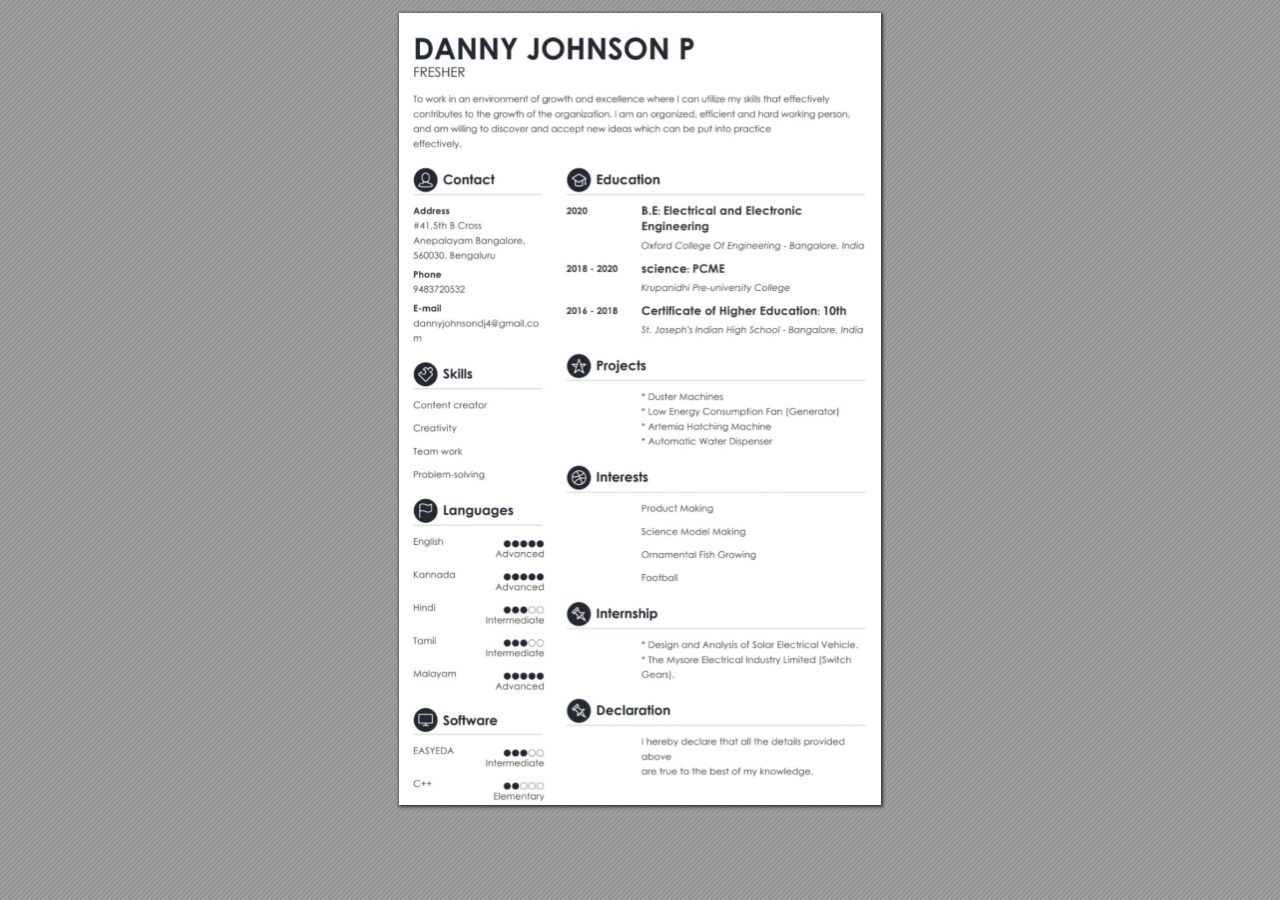
==== commit 1c011c3a: "Danny ppush" ====
--- a/Denny-Johnson.html
+++ b/Denny-Johnson.html
@@ -19,351 +19,798 @@
  */@keyframes fadein{from{opacity:0}to{opacity:1}}@-webkit-keyframes fadein{from{opacity:0}to{opacity:1}}@keyframes swing{0{transform:rotate(0)}10%{transform:rotate(0)}90%{transform:rotate(720deg)}100%{transform:rotate(720deg)}}@-webkit-keyframes swing{0{-webkit-transform:rotate(0)}10%{-webkit-transform:rotate(0)}90%{-webkit-transform:rotate(720deg)}100%{-webkit-transform:rotate(720deg)}}@media screen{#sidebar{background-color:#2f3236;background-image:url("[data-uri]")}#outline{font-family:Georgia,Times,"Times New Roman",serif;font-size:13px;margin:2em 1em}#outline ul{padding:0}#outline li{list-style-type:none;margin:1em 0}#outline li>ul{margin-left:1em}#outline a,#outline a:visited,#outline a:hover,#outline a:active{line-height:1.2;color:#e8e8e8;text-overflow:ellipsis;white-space:nowrap;text-decoration:none;display:block;overflow:hidden;outline:0}#outline a:hover{color:#0cf}#page-container{background-color:#9e9e9e;background-image:url("[data-uri]");-webkit-transition:left 500ms;transition:left 500ms}.pf{margin:13px auto;box-shadow:1px 1px 3px 1px #333;border-collapse:separate}.pc.opened{-webkit-animation:fadein 100ms;animation:fadein 100ms}.loading-indicator.active{-webkit-animation:swing 1.5s ease-in-out .01s infinite alternate none;animation:swing 1.5s ease-in-out .01s infinite alternate none}.checked{background:no-repeat url([data-uri])}}</style>
 <style type="text/css">
 .ff0{font-family:sans-serif;visibility:hidden;}
-@font-face{font-family:ff1;src:url('[data-uri]')format("woff");}.ff1{font-family:ff1;line-height:0.770000;font-style:normal;font-weight:normal;visibility:visible;}
-@font-face{font-family:ff2;src:url('[data-uri]')format("woff");}.ff2{font-family:ff2;line-height:0.750000;font-style:normal;font-weight:normal;visibility:visible;}
-@font-face{font-family:ff3;src:url('[data-uri]')format("woff");}.ff3{font-family:ff3;line-height:0.770000;font-style:normal;font-weight:normal;visibility:visible;}
-@font-face{font-family:ff4;src:url('[data-uri]')format("woff");}.ff4{font-family:ff4;line-height:0.958000;font-style:normal;font-weight:normal;visibility:visible;}
-@font-face{font-family:ff5;src:url('[data-uri]')format("woff");}.ff5{font-family:ff5;line-height:0.965500;font-style:normal;font-weight:normal;visibility:visible;}
-@font-face{font-family:ff6;src:url('[data-uri]')format("woff");}.ff6{font-family:ff6;line-height:0.931000;font-style:normal;font-weight:normal;visibility:visible;}
-@font-face{font-family:ff7;src:url('[data-uri]')format("woff");}.ff7{font-family:ff7;line-height:0.964000;font-style:normal;font-weight:normal;visibility:visible;}
-.m0{transform:matrix(0.250000,0.000000,0.000000,0.250000,0,0);-ms-transform:matrix(0.250000,0.000000,0.000000,0.250000,0,0);-webkit-transform:matrix(0.250000,0.000000,0.000000,0.250000,0,0);}
-.m1{transform:none;-ms-transform:none;-webkit-transform:none;}
+@font-face{font-family:ff1;src:url('[data-uri]')format("woff");}.ff1{font-family:ff1;line-height:1.089000;font-style:normal;font-weight:normal;visibility:visible;}
+@font-face{font-family:ff2;src:url('[data-uri]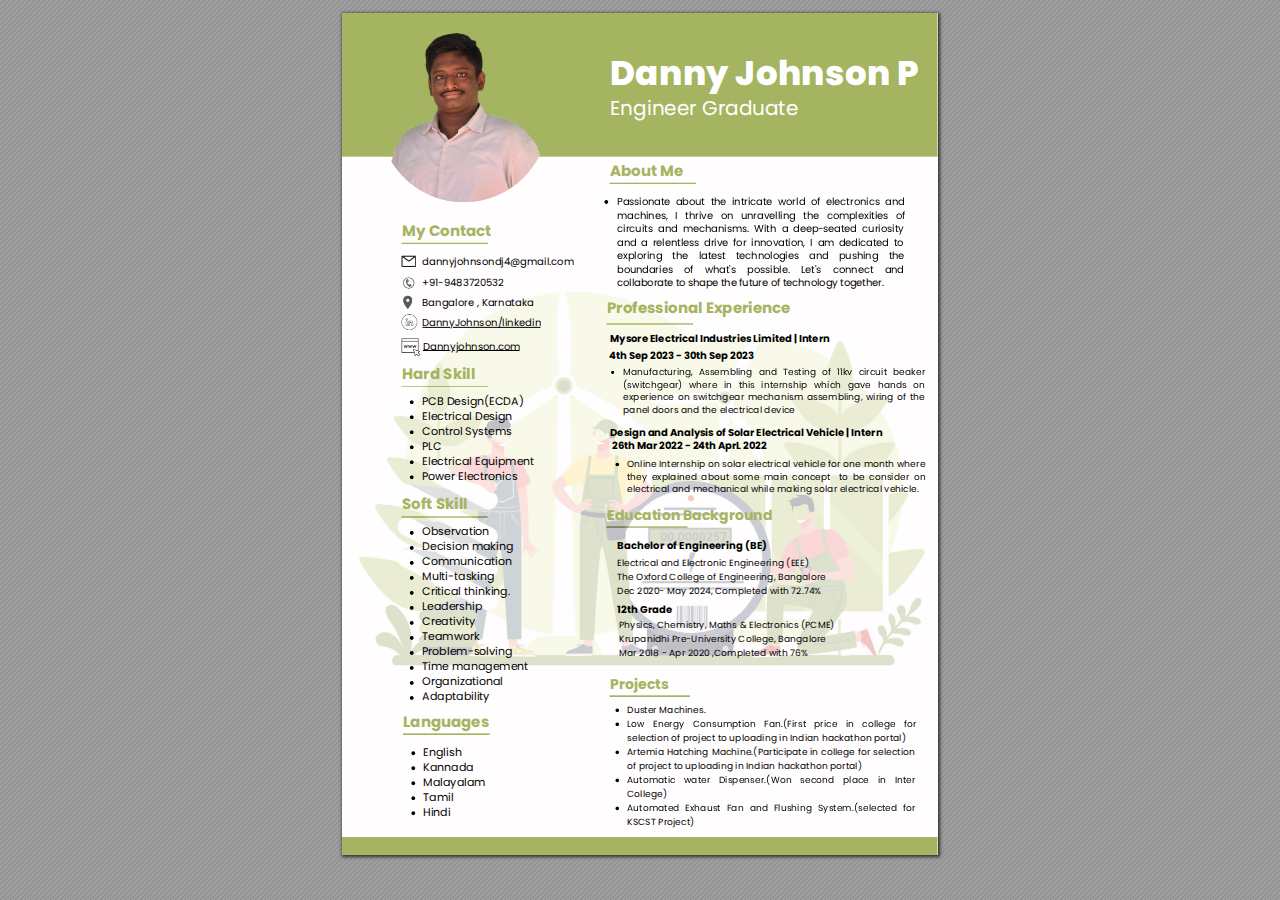
==== commit fe68e5de: "Resume Updated" ====
--- a/Denny-Johnson.html
+++ b/Denny-Johnson.html
@@ -19,798 +19,275 @@
  */@keyframes fadein{from{opacity:0}to{opacity:1}}@-webkit-keyframes fadein{from{opacity:0}to{opacity:1}}@keyframes swing{0{transform:rotate(0)}10%{transform:rotate(0)}90%{transform:rotate(720deg)}100%{transform:rotate(720deg)}}@-webkit-keyframes swing{0{-webkit-transform:rotate(0)}10%{-webkit-transform:rotate(0)}90%{-webkit-transform:rotate(720deg)}100%{-webkit-transform:rotate(720deg)}}@media screen{#sidebar{background-color:#2f3236;background-image:url("[data-uri]")}#outline{font-family:Georgia,Times,"Times New Roman",serif;font-size:13px;margin:2em 1em}#outline ul{padding:0}#outline li{list-style-type:none;margin:1em 0}#outline li>ul{margin-left:1em}#outline a,#outline a:visited,#outline a:hover,#outline a:active{line-height:1.2;color:#e8e8e8;text-overflow:ellipsis;white-space:nowrap;text-decoration:none;display:block;overflow:hidden;outline:0}#outline a:hover{color:#0cf}#page-container{background-color:#9e9e9e;background-image:url("[data-uri]");-webkit-transition:left 500ms;transition:left 500ms}.pf{margin:13px auto;box-shadow:1px 1px 3px 1px #333;border-collapse:separate}.pc.opened{-webkit-animation:fadein 100ms;animation:fadein 100ms}.loading-indicator.active{-webkit-animation:swing 1.5s ease-in-out .01s infinite alternate none;animation:swing 1.5s ease-in-out .01s infinite alternate none}.checked{background:no-repeat url([data-uri])}}</style>
 <style type="text/css">
 .ff0{font-family:sans-serif;visibility:hidden;}
-@font-face{font-family:ff1;src:url('[data-uri]')format("woff");}.ff1{font-family:ff1;line-height:1.089000;font-style:normal;font-weight:normal;visibility:visible;}
-@font-face{font-family:ff2;src:url('[data-uri]